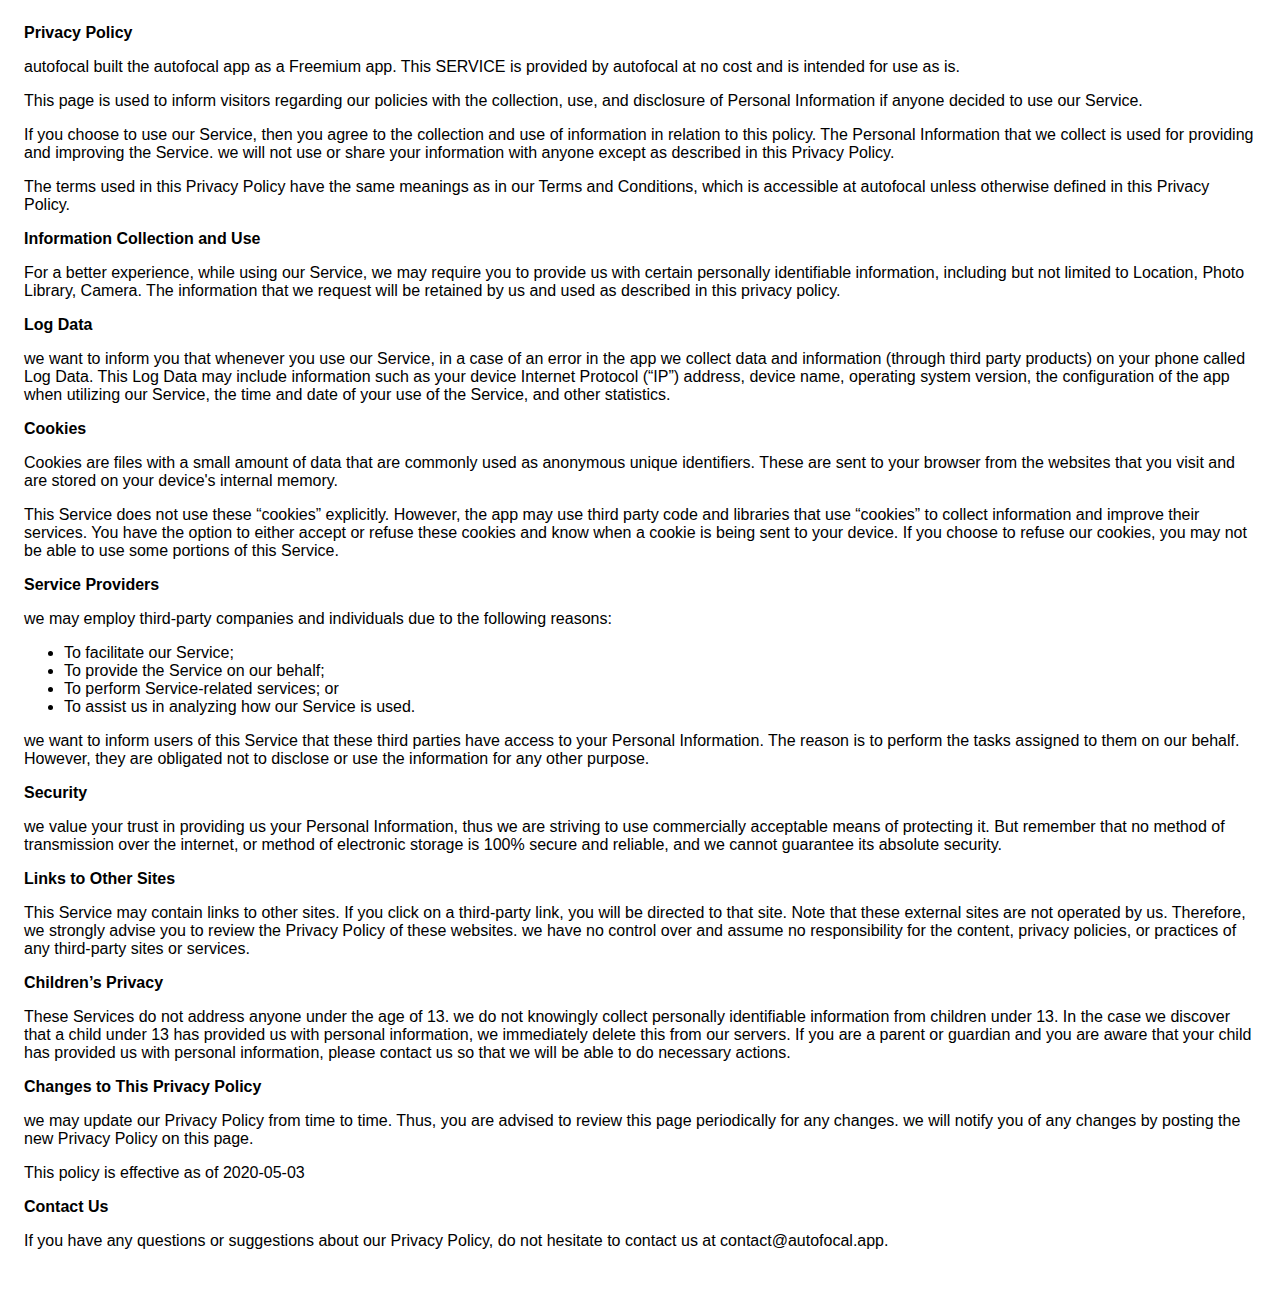
==== privacy-policy.html @ 556faf0f "Create privacy-policy.html" ====
<!DOCTYPE html>
    <html>
    <head>
      <meta charset='utf-8'>
      <meta name='viewport' content='width=device-width'>
      <title>Privacy Policy</title>
      <style> body { font-family: 'Helvetica Neue', Helvetica, Arial, sans-serif; padding:1em; } </style>
    </head>
    <body>
    <strong>Privacy Policy</strong> <p>
                  autofocal built the autofocal app as
                  a Freemium app. This SERVICE is provided by
                  autofocal at no cost and is intended for use as
                  is.
                </p> <p>
                  This page is used to inform visitors regarding our
                  policies with the collection, use, and disclosure of Personal
                  Information if anyone decided to use our Service.
                </p> <p>
                  If you choose to use our Service, then you agree to
                  the collection and use of information in relation to this
                  policy. The Personal Information that we collect is
                  used for providing and improving the Service. we will not use or share your information with
                  anyone except as described in this Privacy Policy.
                </p> <p>
                  The terms used in this Privacy Policy have the same meanings
                  as in our Terms and Conditions, which is accessible at
                  autofocal unless otherwise defined in this Privacy Policy.
                </p> <p><strong>Information Collection and Use</strong></p> <p>
                  For a better experience, while using our Service, we
                  may require you to provide us with certain personally
                  identifiable information, including but not limited to Location, Photo Library, Camera. The information that
                  we request will be retained by us and used as described in this privacy policy.
                </p> <!----> <p><strong>Log Data</strong></p> <p>
                  we want to inform you that whenever you
                  use our Service, in a case of an error in the app
                  we collect data and information (through third party
                  products) on your phone called Log Data. This Log Data may
                  include information such as your device Internet Protocol
                  (“IP”) address, device name, operating system version, the
                  configuration of the app when utilizing our Service,
                  the time and date of your use of the Service, and other
                  statistics.
                </p> <p><strong>Cookies</strong></p> <p>
                  Cookies are files with a small amount of data that are
                  commonly used as anonymous unique identifiers. These are sent
                  to your browser from the websites that you visit and are
                  stored on your device's internal memory.
                </p> <p>
                  This Service does not use these “cookies” explicitly. However,
                  the app may use third party code and libraries that use
                  “cookies” to collect information and improve their services.
                  You have the option to either accept or refuse these cookies
                  and know when a cookie is being sent to your device. If you
                  choose to refuse our cookies, you may not be able to use some
                  portions of this Service.
                </p> <p><strong>Service Providers</strong></p> <p>
                  we may employ third-party companies and
                  individuals due to the following reasons:
                </p> <ul><li>To facilitate our Service;</li> <li>To provide the Service on our behalf;</li> <li>To perform Service-related services; or</li> <li>To assist us in analyzing how our Service is used.</li></ul> <p>
                  we want to inform users of this Service
                  that these third parties have access to your Personal
                  Information. The reason is to perform the tasks assigned to
                  them on our behalf. However, they are obligated not to
                  disclose or use the information for any other purpose.
                </p> <p><strong>Security</strong></p> <p>
                  we value your trust in providing us your
                  Personal Information, thus we are striving to use commercially
                  acceptable means of protecting it. But remember that no method
                  of transmission over the internet, or method of electronic
                  storage is 100% secure and reliable, and we cannot
                  guarantee its absolute security.
                </p> <p><strong>Links to Other Sites</strong></p> <p>
                  This Service may contain links to other sites. If you click on
                  a third-party link, you will be directed to that site. Note
                  that these external sites are not operated by us.
                  Therefore, we strongly advise you to review the
                  Privacy Policy of these websites. we have
                  no control over and assume no responsibility for the content,
                  privacy policies, or practices of any third-party sites or
                  services.
                </p> <p><strong>Children’s Privacy</strong></p> <p>
                  These Services do not address anyone under the age of 13.
                  we do not knowingly collect personally
                  identifiable information from children under 13. In the case
                  we discover that a child under 13 has provided
                  us with personal information, we immediately
                  delete this from our servers. If you are a parent or guardian
                  and you are aware that your child has provided us with
                  personal information, please contact us so that
                  we will be able to do necessary actions.
                </p> <p><strong>Changes to This Privacy Policy</strong></p> <p>
                  we may update our Privacy Policy from
                  time to time. Thus, you are advised to review this page
                  periodically for any changes. we will
                  notify you of any changes by posting the new Privacy Policy on
                  this page.
                </p> <p>This policy is effective as of 2020-05-03</p> <p><strong>Contact Us</strong></p> <p>
                  If you have any questions or suggestions about our
                  Privacy Policy, do not hesitate to contact us at contact@autofocal.app.
                </p>
    </body>
    </html>
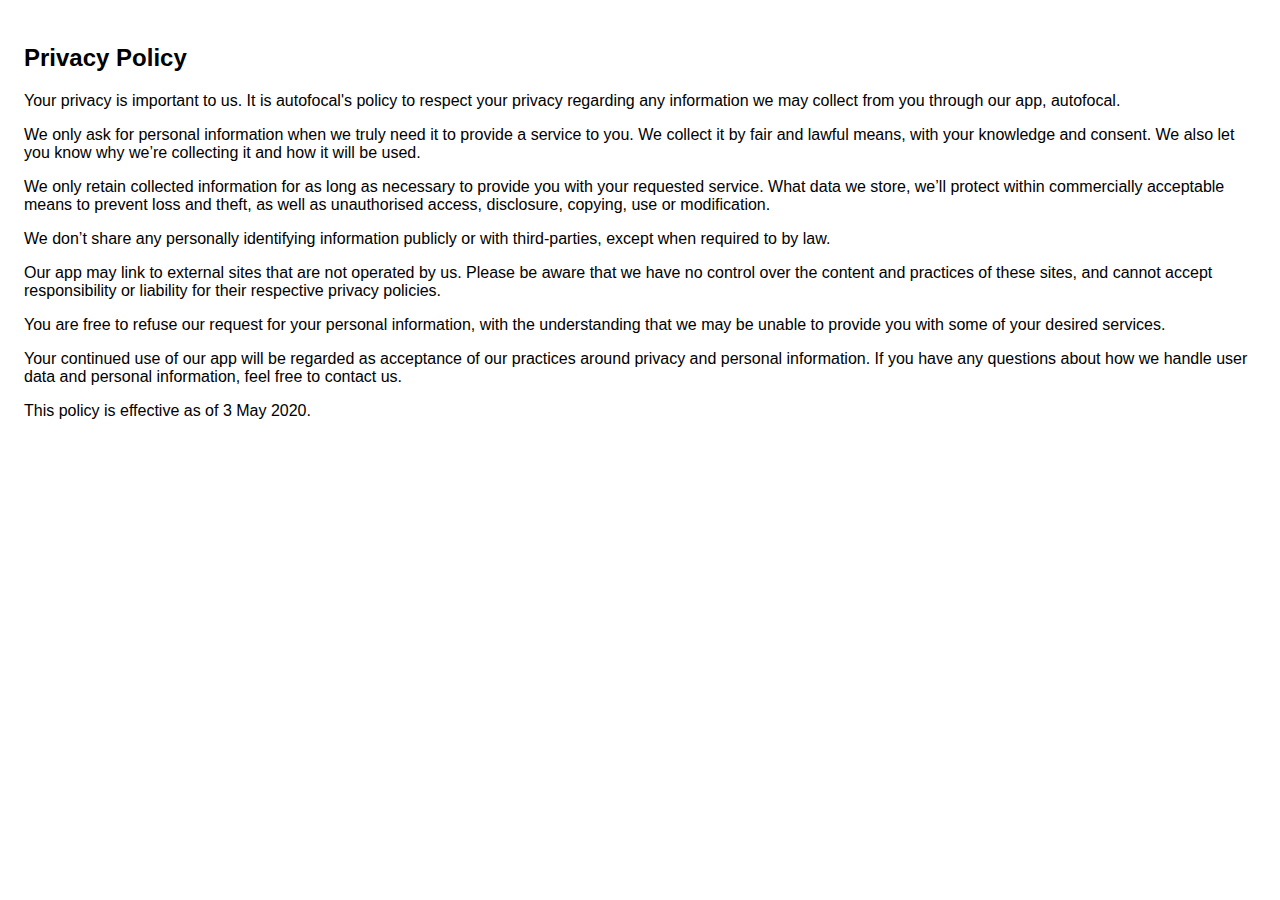
==== commit ee20f96f: "Update privacy-policy.html" ====
--- a/privacy-policy.html
+++ b/privacy-policy.html
@@ -1,104 +1,22 @@
 <!DOCTYPE html>
-    <html>
+<html>
     <head>
       <meta charset='utf-8'>
       <meta name='viewport' content='width=device-width'>
       <title>Privacy Policy</title>
       <style> body { font-family: 'Helvetica Neue', Helvetica, Arial, sans-serif; padding:1em; } </style>
     </head>
+    
     <body>
-    <strong>Privacy Policy</strong> <p>
-                  autofocal built the autofocal app as
-                  a Freemium app. This SERVICE is provided by
-                  autofocal at no cost and is intended for use as
-                  is.
-                </p> <p>
-                  This page is used to inform visitors regarding our
-                  policies with the collection, use, and disclosure of Personal
-                  Information if anyone decided to use our Service.
-                </p> <p>
-                  If you choose to use our Service, then you agree to
-                  the collection and use of information in relation to this
-                  policy. The Personal Information that we collect is
-                  used for providing and improving the Service. we will not use or share your information with
-                  anyone except as described in this Privacy Policy.
-                </p> <p>
-                  The terms used in this Privacy Policy have the same meanings
-                  as in our Terms and Conditions, which is accessible at
-                  autofocal unless otherwise defined in this Privacy Policy.
-                </p> <p><strong>Information Collection and Use</strong></p> <p>
-                  For a better experience, while using our Service, we
-                  may require you to provide us with certain personally
-                  identifiable information, including but not limited to Location, Photo Library, Camera. The information that
-                  we request will be retained by us and used as described in this privacy policy.
-                </p> <!----> <p><strong>Log Data</strong></p> <p>
-                  we want to inform you that whenever you
-                  use our Service, in a case of an error in the app
-                  we collect data and information (through third party
-                  products) on your phone called Log Data. This Log Data may
-                  include information such as your device Internet Protocol
-                  (“IP”) address, device name, operating system version, the
-                  configuration of the app when utilizing our Service,
-                  the time and date of your use of the Service, and other
-                  statistics.
-                </p> <p><strong>Cookies</strong></p> <p>
-                  Cookies are files with a small amount of data that are
-                  commonly used as anonymous unique identifiers. These are sent
-                  to your browser from the websites that you visit and are
-                  stored on your device's internal memory.
-                </p> <p>
-                  This Service does not use these “cookies” explicitly. However,
-                  the app may use third party code and libraries that use
-                  “cookies” to collect information and improve their services.
-                  You have the option to either accept or refuse these cookies
-                  and know when a cookie is being sent to your device. If you
-                  choose to refuse our cookies, you may not be able to use some
-                  portions of this Service.
-                </p> <p><strong>Service Providers</strong></p> <p>
-                  we may employ third-party companies and
-                  individuals due to the following reasons:
-                </p> <ul><li>To facilitate our Service;</li> <li>To provide the Service on our behalf;</li> <li>To perform Service-related services; or</li> <li>To assist us in analyzing how our Service is used.</li></ul> <p>
-                  we want to inform users of this Service
-                  that these third parties have access to your Personal
-                  Information. The reason is to perform the tasks assigned to
-                  them on our behalf. However, they are obligated not to
-                  disclose or use the information for any other purpose.
-                </p> <p><strong>Security</strong></p> <p>
-                  we value your trust in providing us your
-                  Personal Information, thus we are striving to use commercially
-                  acceptable means of protecting it. But remember that no method
-                  of transmission over the internet, or method of electronic
-                  storage is 100% secure and reliable, and we cannot
-                  guarantee its absolute security.
-                </p> <p><strong>Links to Other Sites</strong></p> <p>
-                  This Service may contain links to other sites. If you click on
-                  a third-party link, you will be directed to that site. Note
-                  that these external sites are not operated by us.
-                  Therefore, we strongly advise you to review the
-                  Privacy Policy of these websites. we have
-                  no control over and assume no responsibility for the content,
-                  privacy policies, or practices of any third-party sites or
-                  services.
-                </p> <p><strong>Children’s Privacy</strong></p> <p>
-                  These Services do not address anyone under the age of 13.
-                  we do not knowingly collect personally
-                  identifiable information from children under 13. In the case
-                  we discover that a child under 13 has provided
-                  us with personal information, we immediately
-                  delete this from our servers. If you are a parent or guardian
-                  and you are aware that your child has provided us with
-                  personal information, please contact us so that
-                  we will be able to do necessary actions.
-                </p> <p><strong>Changes to This Privacy Policy</strong></p> <p>
-                  we may update our Privacy Policy from
-                  time to time. Thus, you are advised to review this page
-                  periodically for any changes. we will
-                  notify you of any changes by posting the new Privacy Policy on
-                  this page.
-                </p> <p>This policy is effective as of 2020-05-03</p> <p><strong>Contact Us</strong></p> <p>
-                  If you have any questions or suggestions about our
-                  Privacy Policy, do not hesitate to contact us at contact@autofocal.app.
-                </p>
+        <h2>Privacy Policy</h2>
+        <p>Your privacy is important to us. It is autofocal's policy to respect your privacy regarding any information we may collect from you through our app, autofocal.</p>
+        <p>We only ask for personal information when we truly need it to provide a service to you. We collect it by fair and lawful means, with your knowledge and consent. We also let you know why we’re collecting it and how it will be used.</p>
+        <p>We only retain collected information for as long as necessary to provide you with your requested service. What data we store, we’ll protect within commercially acceptable means to prevent loss and theft, as well as unauthorised access, disclosure, copying, use or modification.</p>
+        <p>We don’t share any personally identifying information publicly or with third-parties, except when required to by law.</p>
+        <p>Our app may link to external sites that are not operated by us. Please be aware that we have no control over the content and practices of these sites, and cannot accept responsibility or liability for their respective privacy policies.</p>
+        <p>You are free to refuse our request for your personal information, with the understanding that we may be unable to provide you with some of your desired services.</p>
+        <p>Your continued use of our app will be regarded as acceptance of our practices around privacy and personal information. If you have any questions about how we handle user data and personal information, feel free to contact us.</p>
+        <p>This policy is effective as of 3 May 2020.</p>
     </body>
-    </html>
+</html>
       